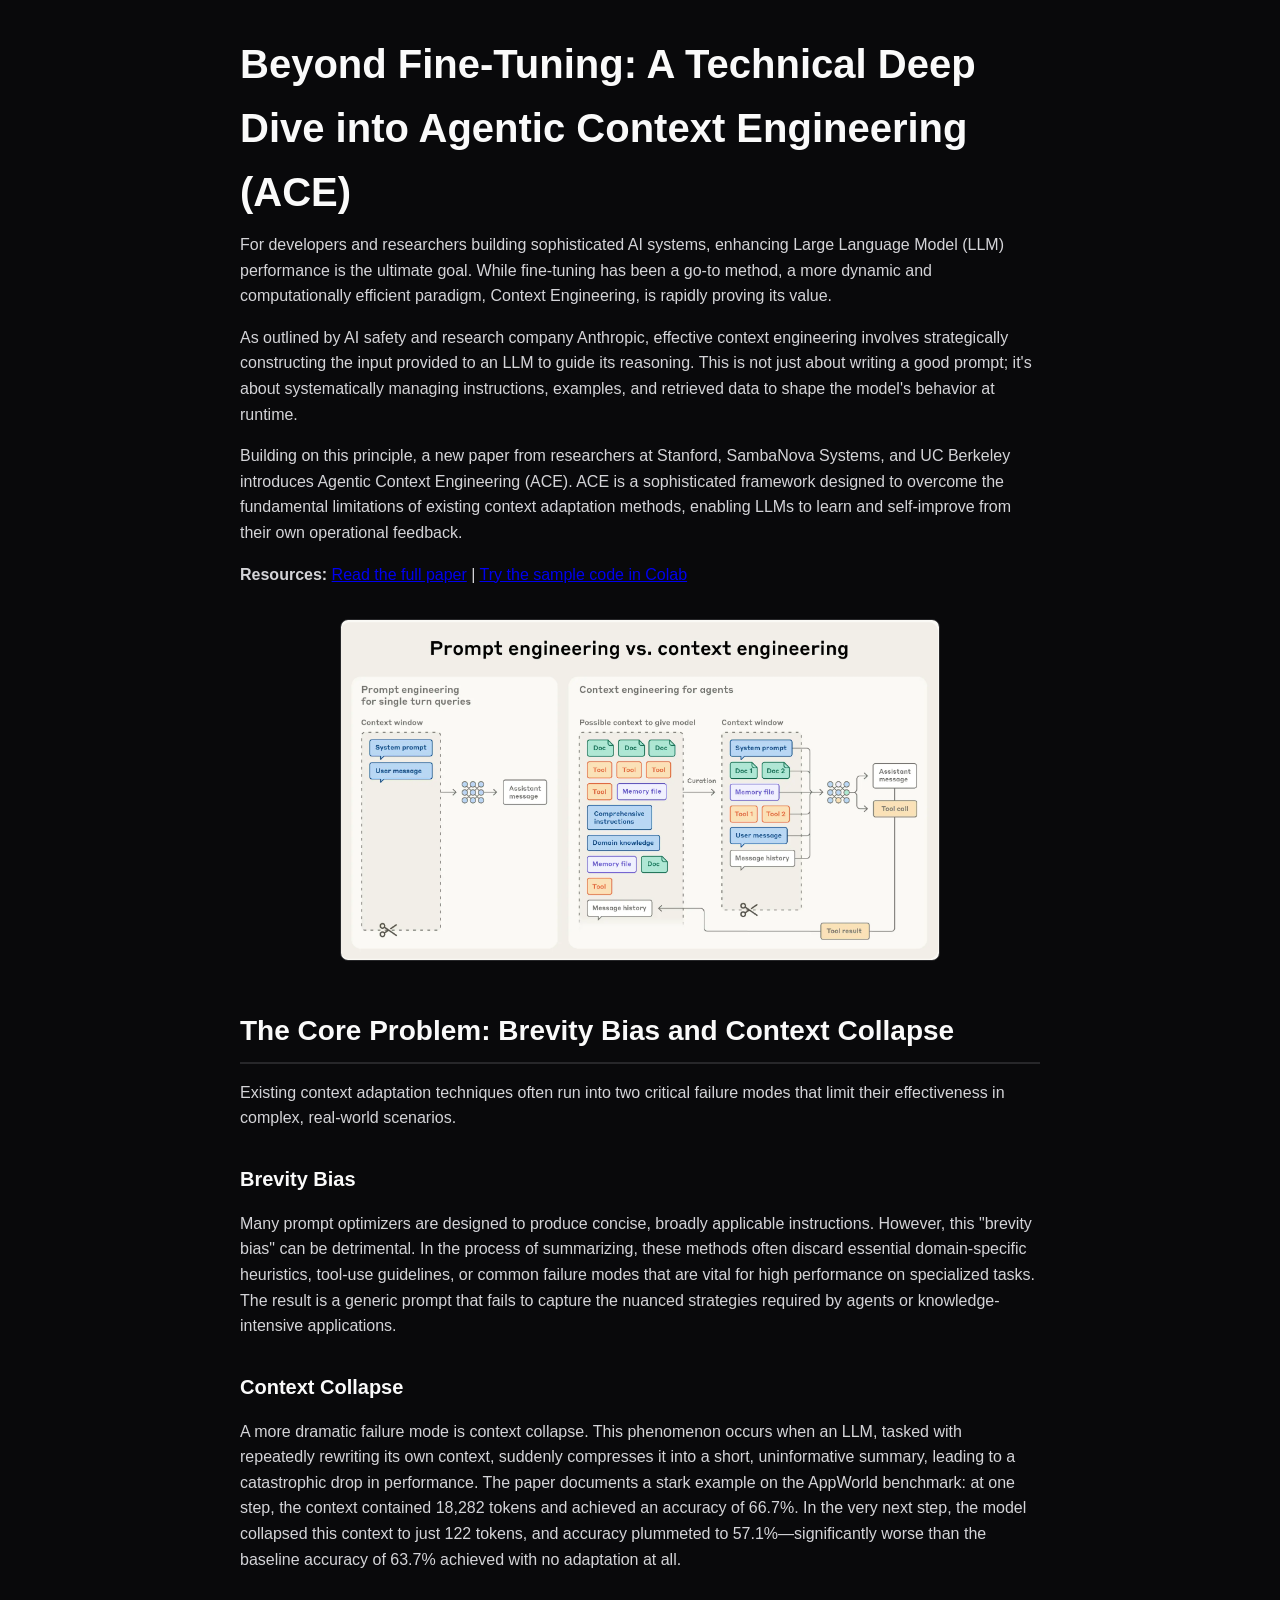
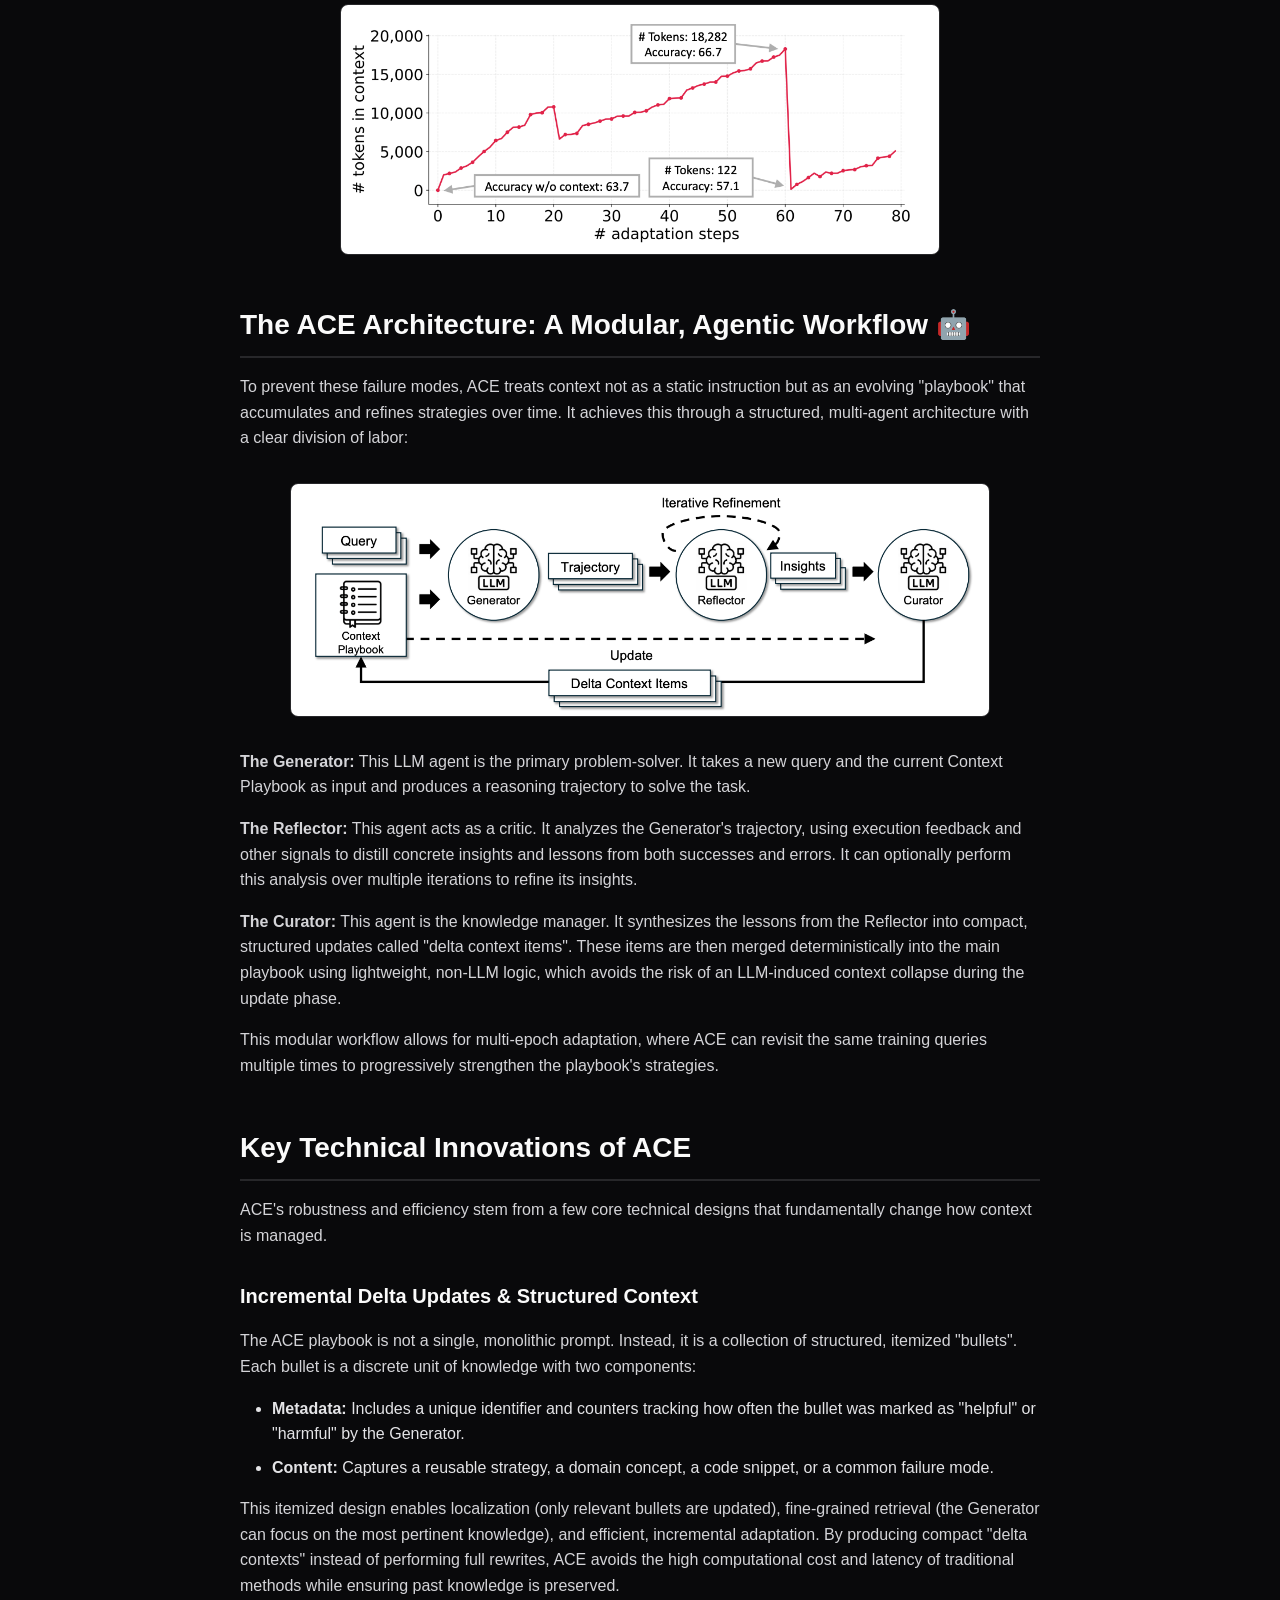
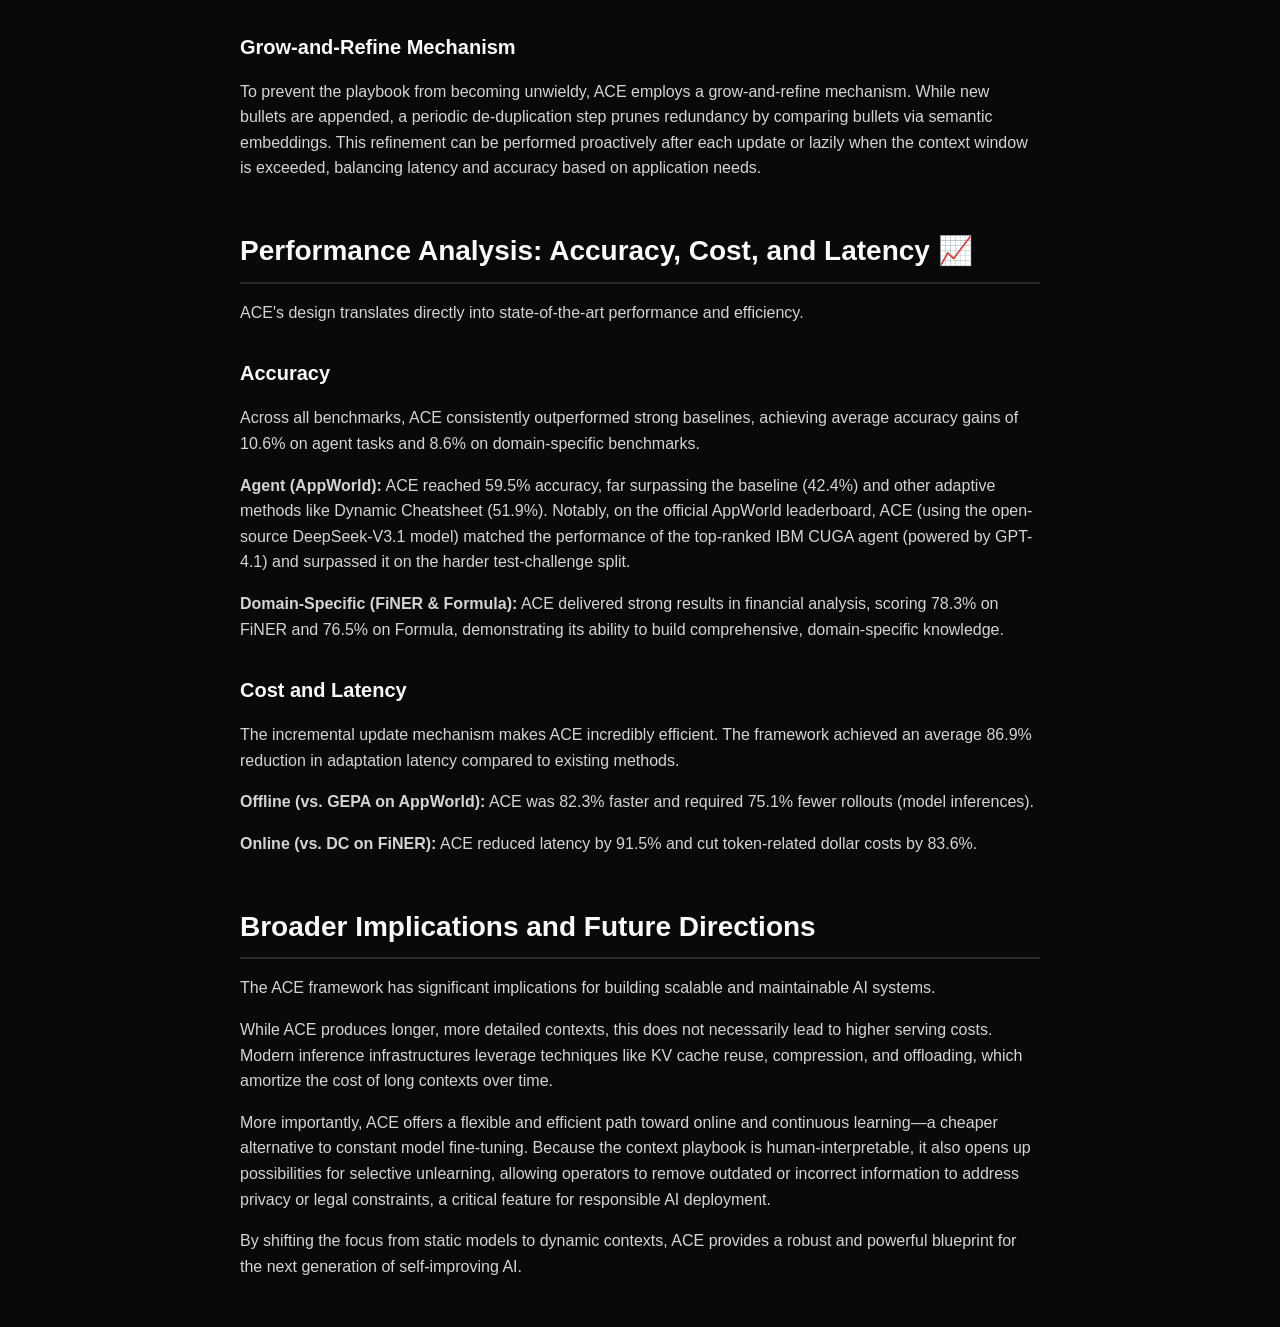
==== posts/agent_context_engineering.html @ 127efad5 "context eng" ====
<!doctype html>
<html lang="en">

<head>
    <meta charset="utf-8" />
    <meta name="viewport" content="width=device-width,initial-scale=1" />
    <title>Beyond Fine-Tuning: A Technical Deep Dive into Agentic Context Engineering (ACE)</title>
    <style>
        * {
            box-sizing: border-box;
            margin: 0;
            padding: 0;
        }

        body {
            font-family: -apple-system, BlinkMacSystemFont, 'Segoe UI', Roboto, sans-serif;
            line-height: 1.6;
            color: #e4e4e7;
            background: #09090b;
            padding: 2rem 1rem;
        }

        .container {
            max-width: 800px;
            margin: 0 auto;
        }

        h1 {
            font-size: 2.5rem;
            margin-bottom: 0.5rem;
            color: #fafafa;
        }

        h2 {
            font-size: 1.75rem;
            margin: 3rem 0 1rem;
            color: #fafafa;
            border-bottom: 2px solid #27272a;
            padding-bottom: 0.5rem;
        }

        h3 {
            font-size: 1.25rem;
            margin: 2rem 0 1rem;
            color: #fafafa;
        }

        p {
            margin-bottom: 1rem;
            color: #d4d4d8;
        }

        code {
            background: #18181b;
            padding: 0.2rem 0.4rem;
            border-radius: 4px;
            font-family: 'Courier New', monospace;
            font-size: 0.9em;
            color: #a1a1aa;
        }

        pre {
            background: #18181b;
            padding: 1.5rem;
            border-radius: 8px;
            overflow-x: auto;
            margin: 1.5rem 0;
            border: 1px solid #27272a;
        }

        pre code {
            background: none;
            padding: 0;
            color: #e4e4e7;
        }

        ul,
        ol {
            margin: 1rem 0 1rem 2rem;
        }

        li {
            margin: 0.5rem 0;
        }

        .animation-space {
            background: #18181b;
            border: 2px dashed #27272a;
            border-radius: 8px;
            padding: 3rem;
            margin: 2rem 0;
            text-align: center;
            color: #71717a;
            min-height: 200px;
            display: flex;
            align-items: center;
            justify-content: center;
        }

        .note {
            background: #1e293b;
            border-left: 4px solid #3b82f6;
            padding: 1rem;
            margin: 1.5rem 0;
            border-radius: 4px;
        }

        .warning {
            background: #451a03;
            border-left: 4px solid #f59e0b;
            padding: 1rem;
            margin: 1.5rem 0;
            border-radius: 4px;
        }
    </style>
</head>

<body>
    <div class="container">
        <h1>Beyond Fine-Tuning: A Technical Deep Dive into Agentic Context Engineering (ACE)</h1>

        <p>
            For developers and researchers building sophisticated AI systems, enhancing Large Language Model (LLM)
            performance is the ultimate goal. While fine-tuning has been a go-to method, a more dynamic and
            computationally efficient paradigm, Context Engineering, is rapidly proving its value.
        </p>
        <p>
            As outlined by AI safety and research company Anthropic, effective context engineering involves
            strategically constructing the input provided to an LLM to guide its reasoning. This is not just about
            writing a good prompt; it's about systematically managing instructions, examples, and retrieved data to
            shape the model's behavior at runtime.
        </p>
        <p>
            Building on this principle, a new paper from researchers at Stanford, SambaNova Systems, and UC Berkeley
            introduces Agentic Context Engineering (ACE). ACE is a sophisticated framework designed to overcome the
            fundamental limitations of existing context adaptation methods, enabling LLMs to learn and self-improve from
            their own operational feedback.
        </p>

        <p>
            <strong>Resources:</strong> <a href="https://www.arxiv.org/pdf/2510.04618" target="_blank">Read the full
                paper</a> | <a
                href="https://colab.research.google.com/drive/1l518YMUxSzL0W9lyVwU_iekjesQ_TVzk#scrollTo=56b7a182"
                target="_blank">Try the sample code in Colab</a>
        </p>

        <img src="images/context_eng.png" alt="How Context Engineering Works"
            style="width: 100%; max-width: 600px; height: auto; margin: 2rem auto; display: block; border-radius: 8px; border: 1px solid #27272a;">

        <h2>The Core Problem: Brevity Bias and Context Collapse</h2>

        <p>
            Existing context adaptation techniques often run into two critical failure modes that limit their
            effectiveness in complex, real-world scenarios.
        </p>

        <h3>Brevity Bias</h3>

        <p>
            Many prompt optimizers are designed to produce concise, broadly applicable instructions.
            However, this "brevity bias" can be detrimental. In the process of summarizing, these methods often discard
            essential domain-specific heuristics, tool-use guidelines, or common failure modes that are vital for high
            performance on specialized tasks. The result is a generic prompt that fails to capture the
            nuanced strategies required by agents or knowledge-intensive applications.
        </p>

        <h3>Context Collapse</h3>

        <p>
            A more dramatic failure mode is context collapse. This phenomenon occurs when an LLM, tasked with repeatedly
            rewriting its own context, suddenly compresses it into a short, uninformative summary, leading to a
            catastrophic drop in performance. The paper documents a stark example on the AppWorld benchmark:
            at one step, the context contained 18,282 tokens and achieved an accuracy of 66.7%. In the very next step,
            the model collapsed this context to just 122 tokens, and accuracy plummeted to 57.1%—significantly worse
            than the baseline accuracy of 63.7% achieved with no adaptation at all.
        </p>

        <img src="images/context_collapse.png" alt="Context Collapse Phenomenon"
            style="width: 100%; max-width: 600px; height: auto; margin: 2rem auto; display: block; border-radius: 8px; border: 1px solid #27272a;">

        <h2>The ACE Architecture: A Modular, Agentic Workflow 🤖</h2>

        <p>
            To prevent these failure modes, ACE treats context not as a static instruction but as an evolving "playbook"
            that accumulates and refines strategies over time. It achieves this through a structured,
            multi-agent architecture with a clear division of labor:
        </p>

        <img src="images/ace_arch.png" alt="ACE Architecture Diagram"
            style="width: 100%; max-width: 700px; height: auto; margin: 2rem auto; display: block; border-radius: 8px; border: 1px solid #27272a;">

        <p>
            <strong>The Generator:</strong> This LLM agent is the primary problem-solver. It takes a new query and the
            current Context Playbook as input and produces a reasoning trajectory to solve the task.
        </p>

        <p>
            <strong>The Reflector:</strong> This agent acts as a critic. It analyzes the Generator's trajectory, using
            execution feedback and other signals to distill concrete insights and lessons from both successes and
            errors. It can optionally perform this analysis over multiple iterations to refine its
            insights.
        </p>

        <p>
            <strong>The Curator:</strong> This agent is the knowledge manager. It synthesizes the lessons from the
            Reflector into compact, structured updates called "delta context items". These items are then
            merged deterministically into the main playbook using lightweight, non-LLM logic, which avoids the risk of
            an LLM-induced context collapse during the update phase.
        </p>

        <p>
            This modular workflow allows for multi-epoch adaptation, where ACE can revisit the same training queries
            multiple times to progressively strengthen the playbook's strategies.
        </p>

        <h2>Key Technical Innovations of ACE</h2>

        <p>
            ACE's robustness and efficiency stem from a few core technical designs that fundamentally change how context
            is managed.
        </p>

        <h3>Incremental Delta Updates & Structured Context</h3>

        <p>
            The ACE playbook is not a single, monolithic prompt. Instead, it is a collection of structured, itemized
            "bullets". Each bullet is a discrete unit of knowledge with two components:
        </p>

        <ul>
            <li><strong>Metadata:</strong> Includes a unique identifier and counters tracking how often the bullet was
                marked as "helpful" or "harmful" by the Generator.</li>
            <li><strong>Content:</strong> Captures a reusable strategy, a domain concept, a code snippet, or a common
                failure mode.</li>
        </ul>

        <p>
            This itemized design enables localization (only relevant bullets are updated), fine-grained retrieval (the
            Generator can focus on the most pertinent knowledge), and efficient, incremental adaptation. By
            producing compact "delta contexts" instead of performing full rewrites, ACE avoids the high computational
            cost and latency of traditional methods while ensuring past knowledge is preserved.
        </p>

        <h3>Grow-and-Refine Mechanism</h3>

        <p>
            To prevent the playbook from becoming unwieldy, ACE employs a grow-and-refine mechanism. While
            new bullets are appended, a periodic de-duplication step prunes redundancy by comparing bullets via semantic
            embeddings. This refinement can be performed proactively after each update or lazily when the
            context window is exceeded, balancing latency and accuracy based on application needs.
        </p>

        <h2>Performance Analysis: Accuracy, Cost, and Latency 📈</h2>

        <p>
            ACE's design translates directly into state-of-the-art performance and efficiency.
        </p>

        <h3>Accuracy</h3>

        <p>
            Across all benchmarks, ACE consistently outperformed strong baselines, achieving average accuracy gains of
            10.6% on agent tasks and 8.6% on domain-specific benchmarks.
        </p>

        <p>
            <strong>Agent (AppWorld):</strong> ACE reached 59.5% accuracy, far surpassing the baseline (42.4%) and other
            adaptive methods like Dynamic Cheatsheet (51.9%). Notably, on the official AppWorld
            leaderboard, ACE (using the open-source DeepSeek-V3.1 model) matched the performance of the top-ranked IBM
            CUGA agent (powered by GPT-4.1) and surpassed it on the harder test-challenge split.
        </p>

        <p>
            <strong>Domain-Specific (FiNER & Formula):</strong> ACE delivered strong results in financial analysis,
            scoring 78.3% on FiNER and 76.5% on Formula, demonstrating its ability to build comprehensive,
            domain-specific knowledge.
        </p>

        <h3>Cost and Latency</h3>

        <p>
            The incremental update mechanism makes ACE incredibly efficient. The framework achieved an average 86.9%
            reduction in adaptation latency compared to existing methods.
        </p>

        <p>
            <strong>Offline (vs. GEPA on AppWorld):</strong> ACE was 82.3% faster and required 75.1% fewer rollouts
            (model inferences).
        </p>

        <p>
            <strong>Online (vs. DC on FiNER):</strong> ACE reduced latency by 91.5% and cut token-related dollar costs
            by 83.6%.
        </p>

        <h2>Broader Implications and Future Directions</h2>

        <p>
            The ACE framework has significant implications for building scalable and maintainable AI systems.
        </p>
        <p>
            While ACE produces longer, more detailed contexts, this does not necessarily lead to higher serving costs.
            Modern inference infrastructures leverage techniques like KV cache reuse, compression, and offloading, which
            amortize the cost of long contexts over time.
        </p>

        <p>
            More importantly, ACE offers a flexible and efficient path toward online and continuous learning—a cheaper
            alternative to constant model fine-tuning. Because the context playbook is human-interpretable,
            it also opens up possibilities for selective unlearning, allowing operators to remove outdated or incorrect
            information to address privacy or legal constraints, a critical feature for responsible AI
            deployment.
        </p>

        <p>
            By shifting the focus from static models to dynamic contexts, ACE provides a robust and powerful blueprint
            for the next generation of self-improving AI.
        </p>
    </div>
</body>

</html>
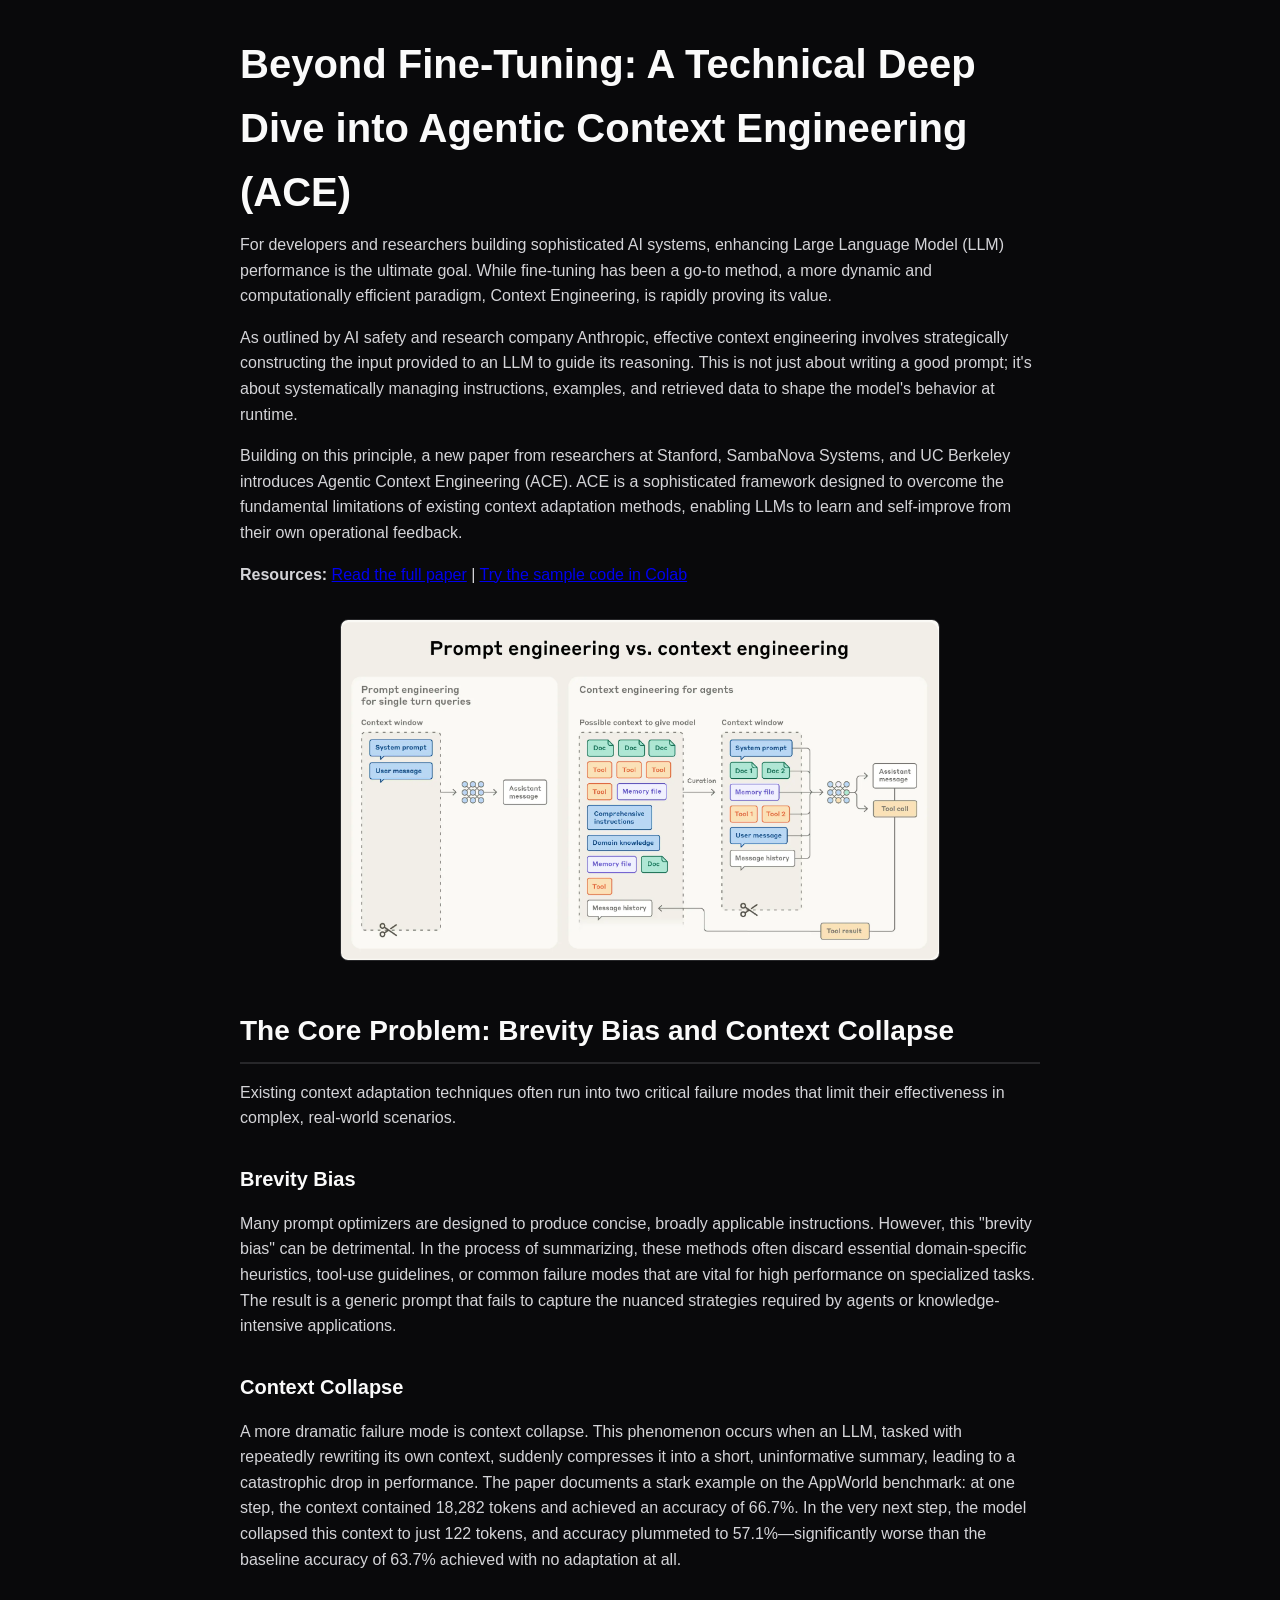
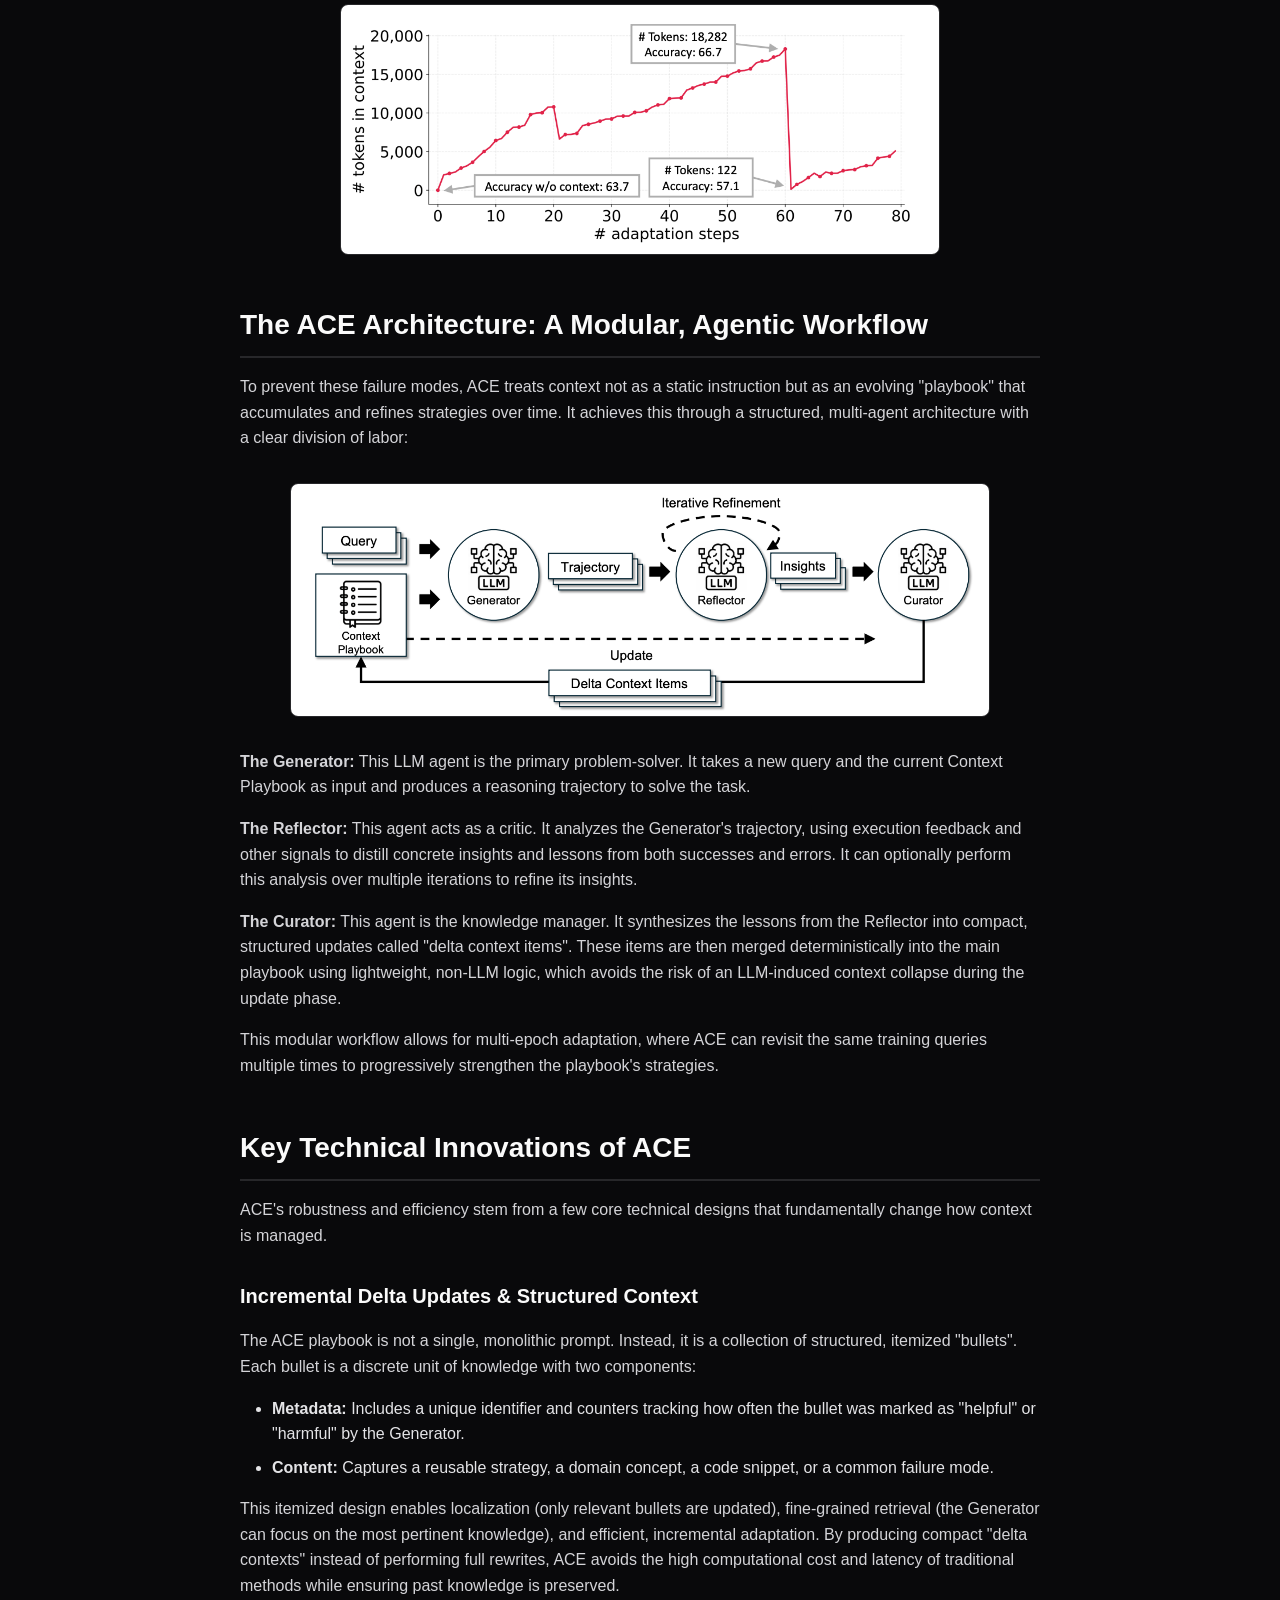
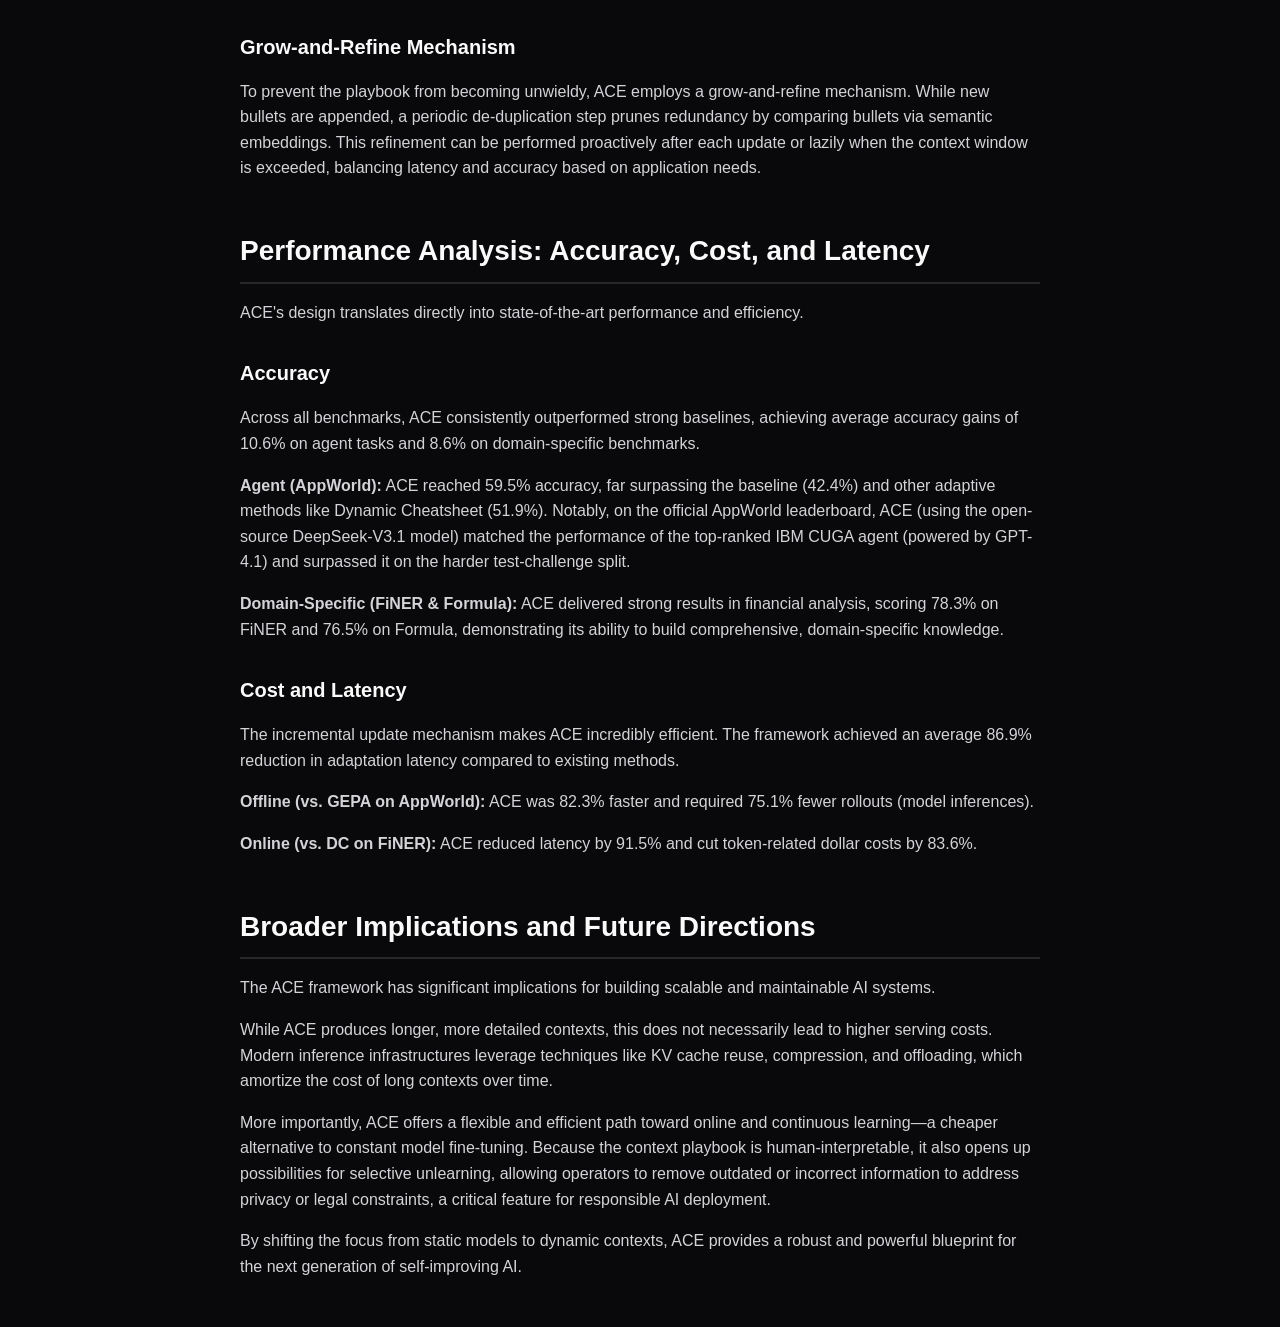
==== commit fd8a4dcd: "context eng" ====
--- a/posts/agent_context_engineering.html
+++ b/posts/agent_context_engineering.html
@@ -178,7 +178,7 @@
         <img src="images/context_collapse.png" alt="Context Collapse Phenomenon"
             style="width: 100%; max-width: 600px; height: auto; margin: 2rem auto; display: block; border-radius: 8px; border: 1px solid #27272a;">
 
-        <h2>The ACE Architecture: A Modular, Agentic Workflow 🤖</h2>
+        <h2>The ACE Architecture: A Modular, Agentic Workflow</h2>
 
         <p>
             To prevent these failure modes, ACE treats context not as a static instruction but as an evolving "playbook"
@@ -250,7 +250,7 @@
             context window is exceeded, balancing latency and accuracy based on application needs.
         </p>
 
-        <h2>Performance Analysis: Accuracy, Cost, and Latency 📈</h2>
+        <h2>Performance Analysis: Accuracy, Cost, and Latency</h2>
 
         <p>
             ACE's design translates directly into state-of-the-art performance and efficiency.
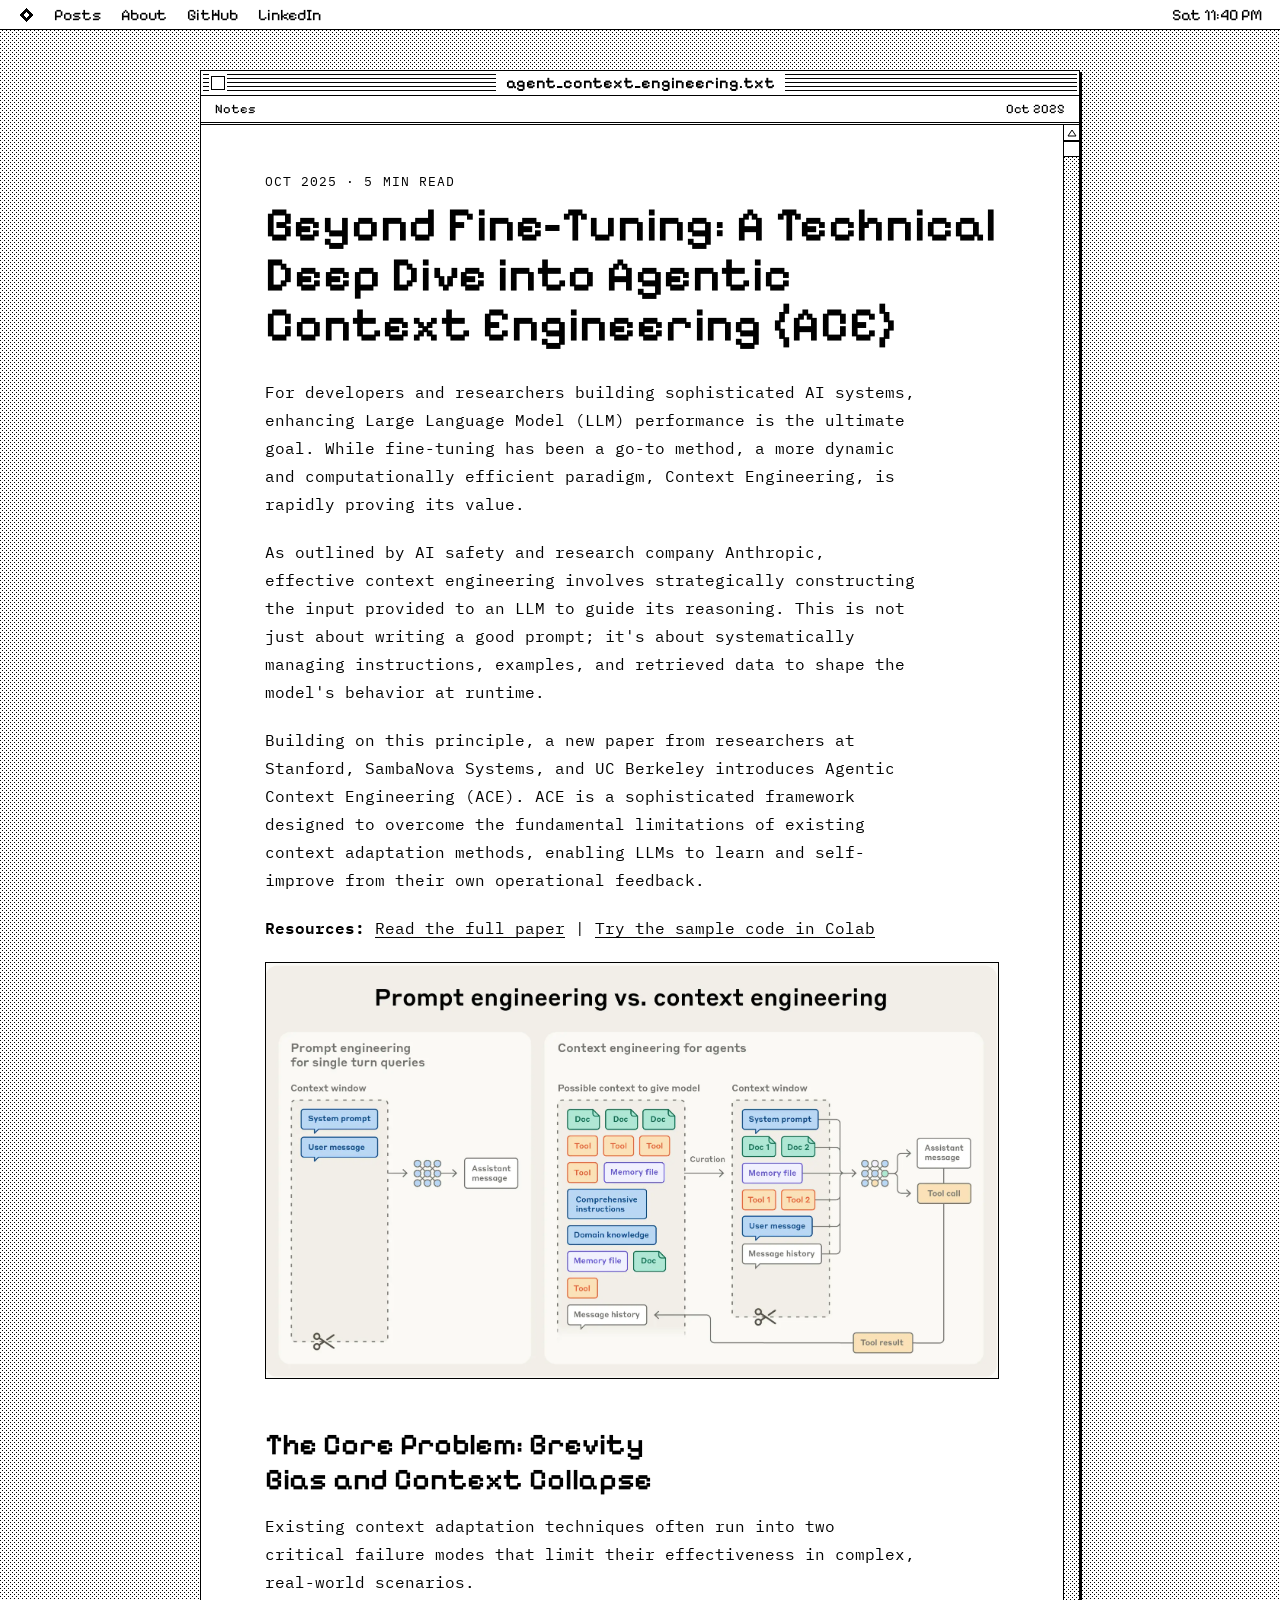
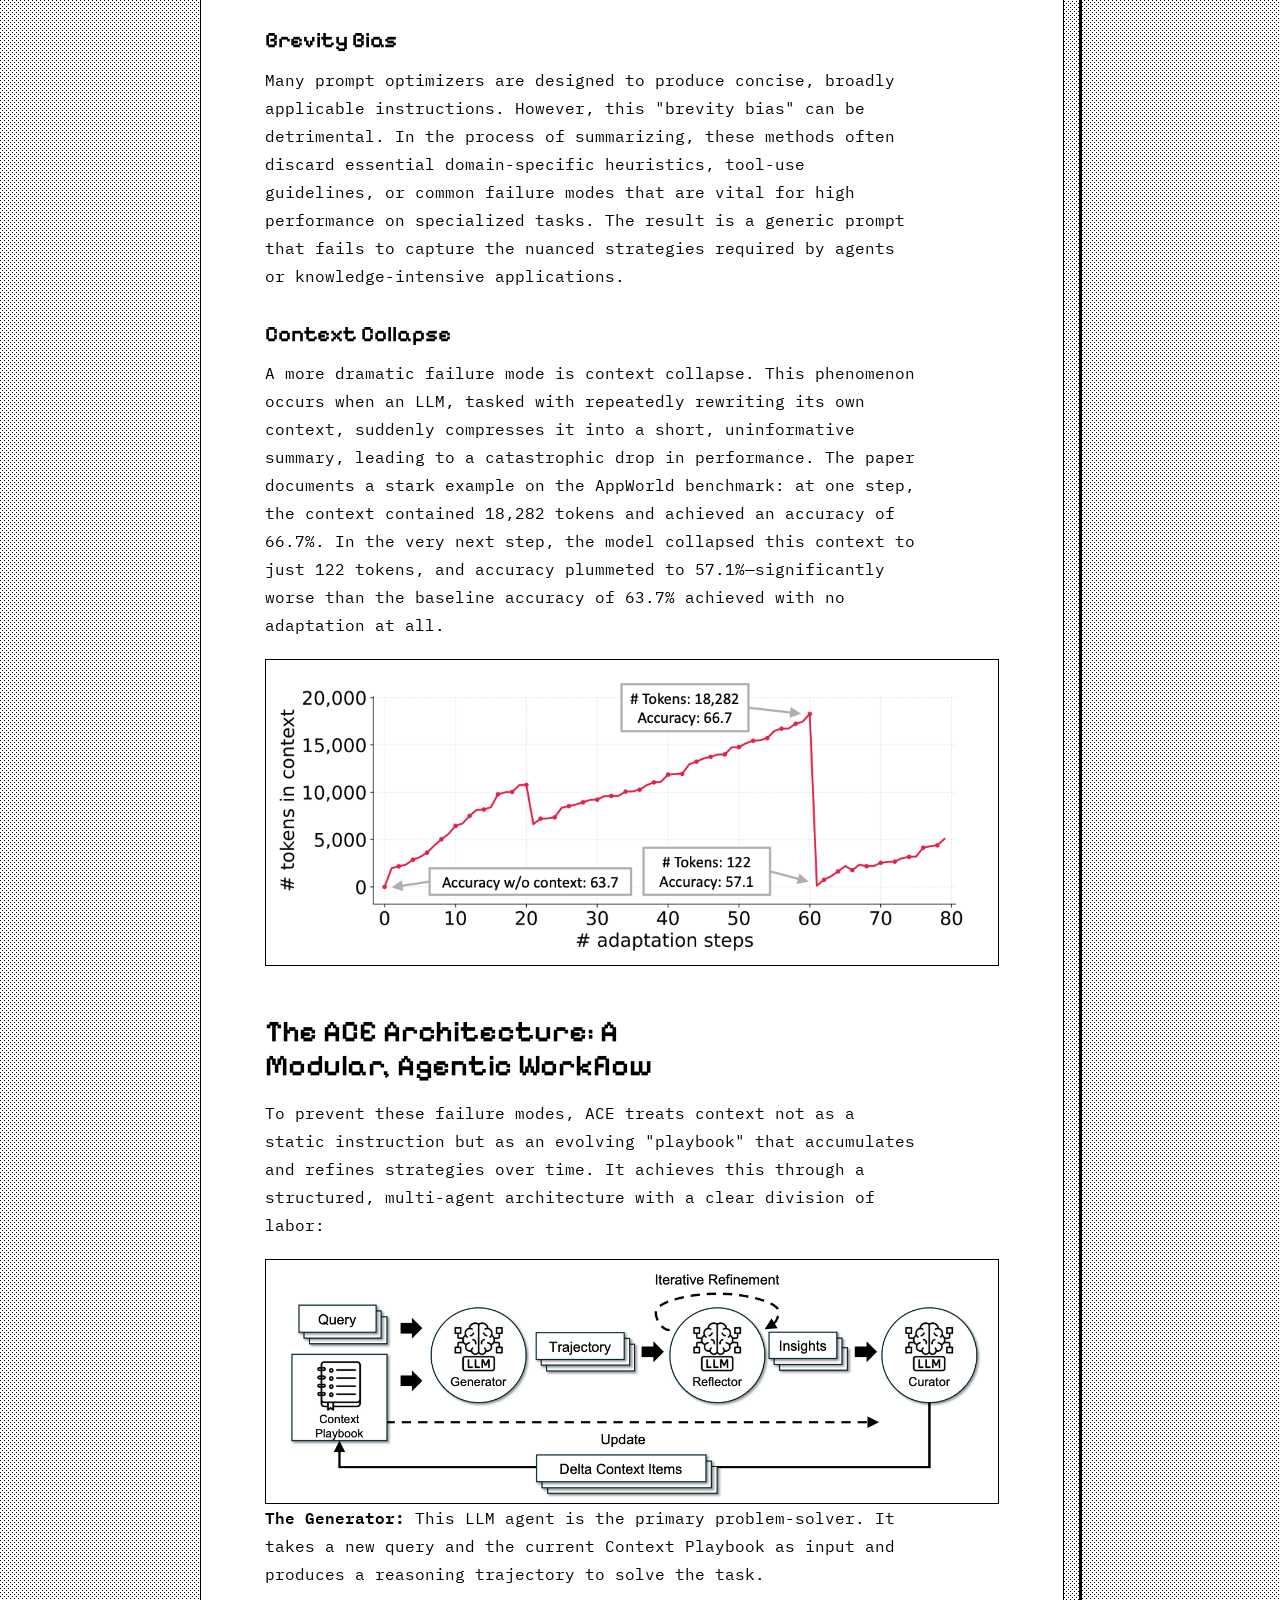
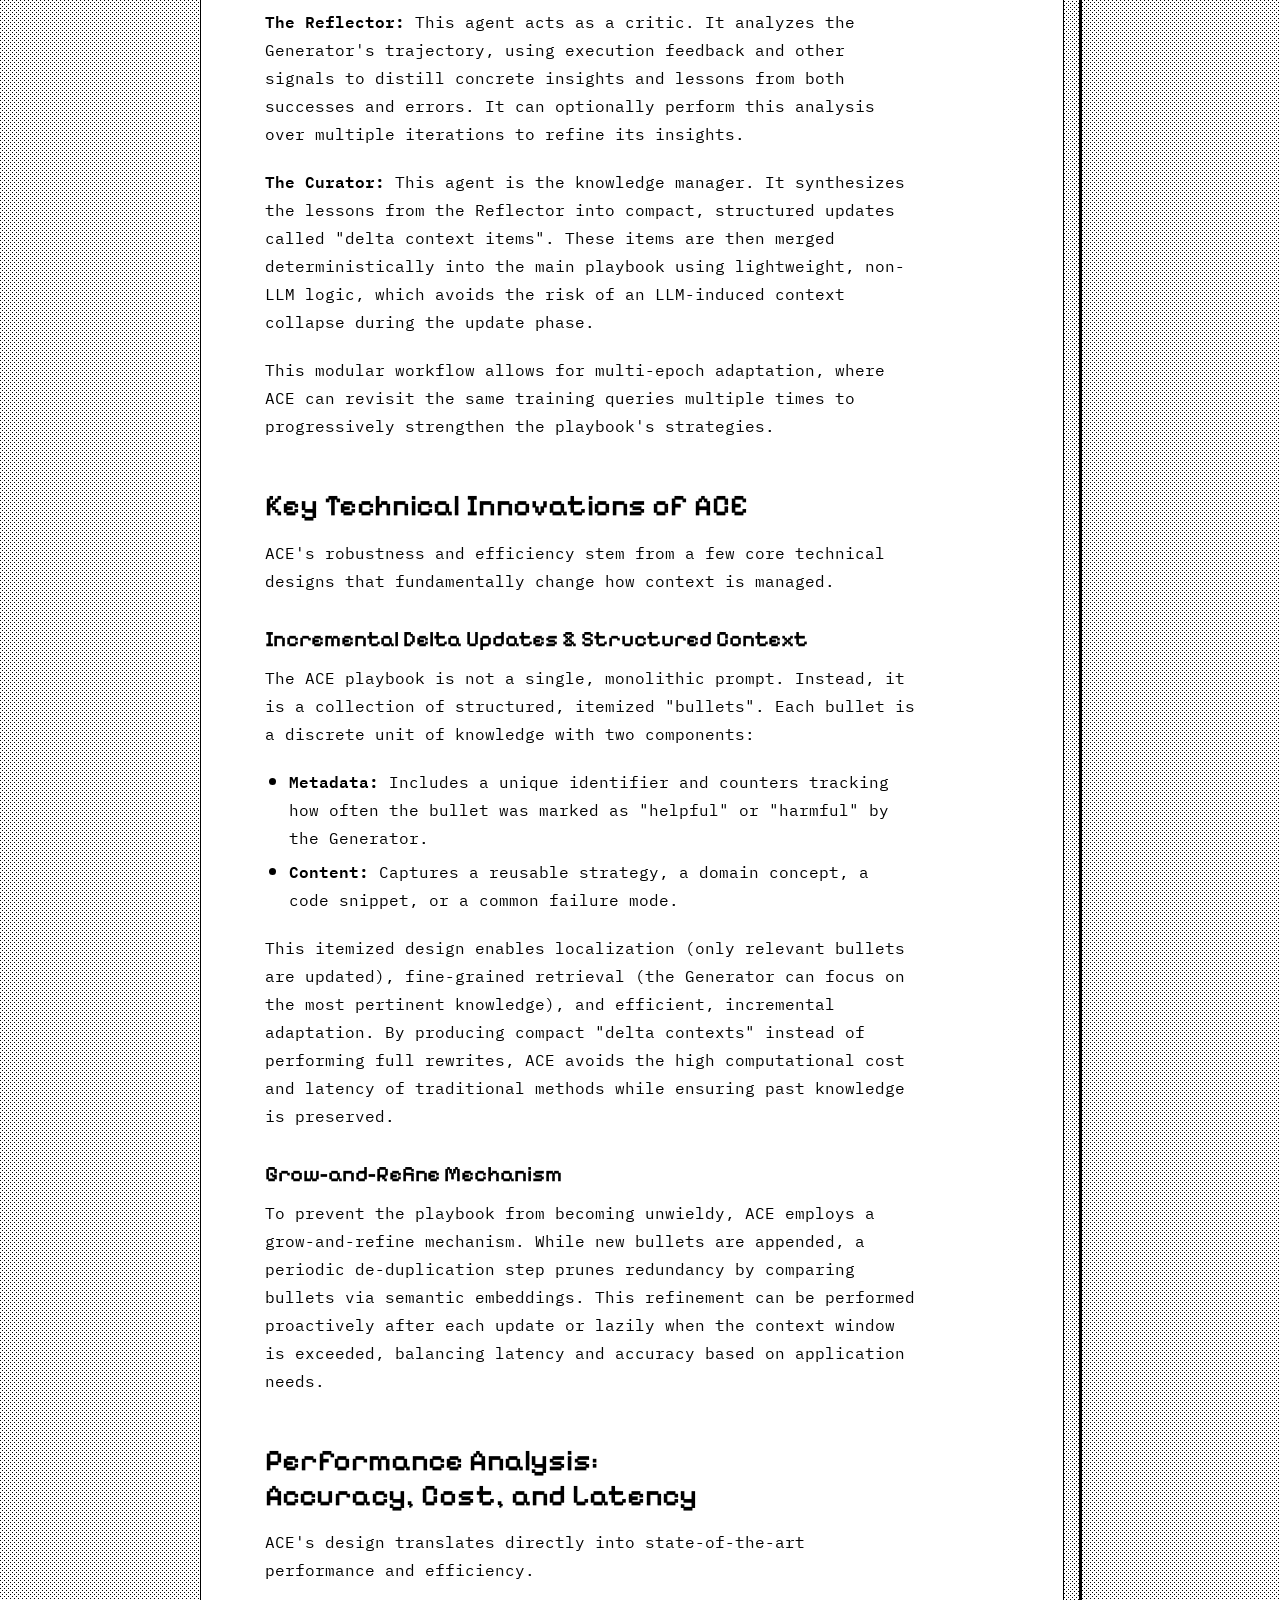
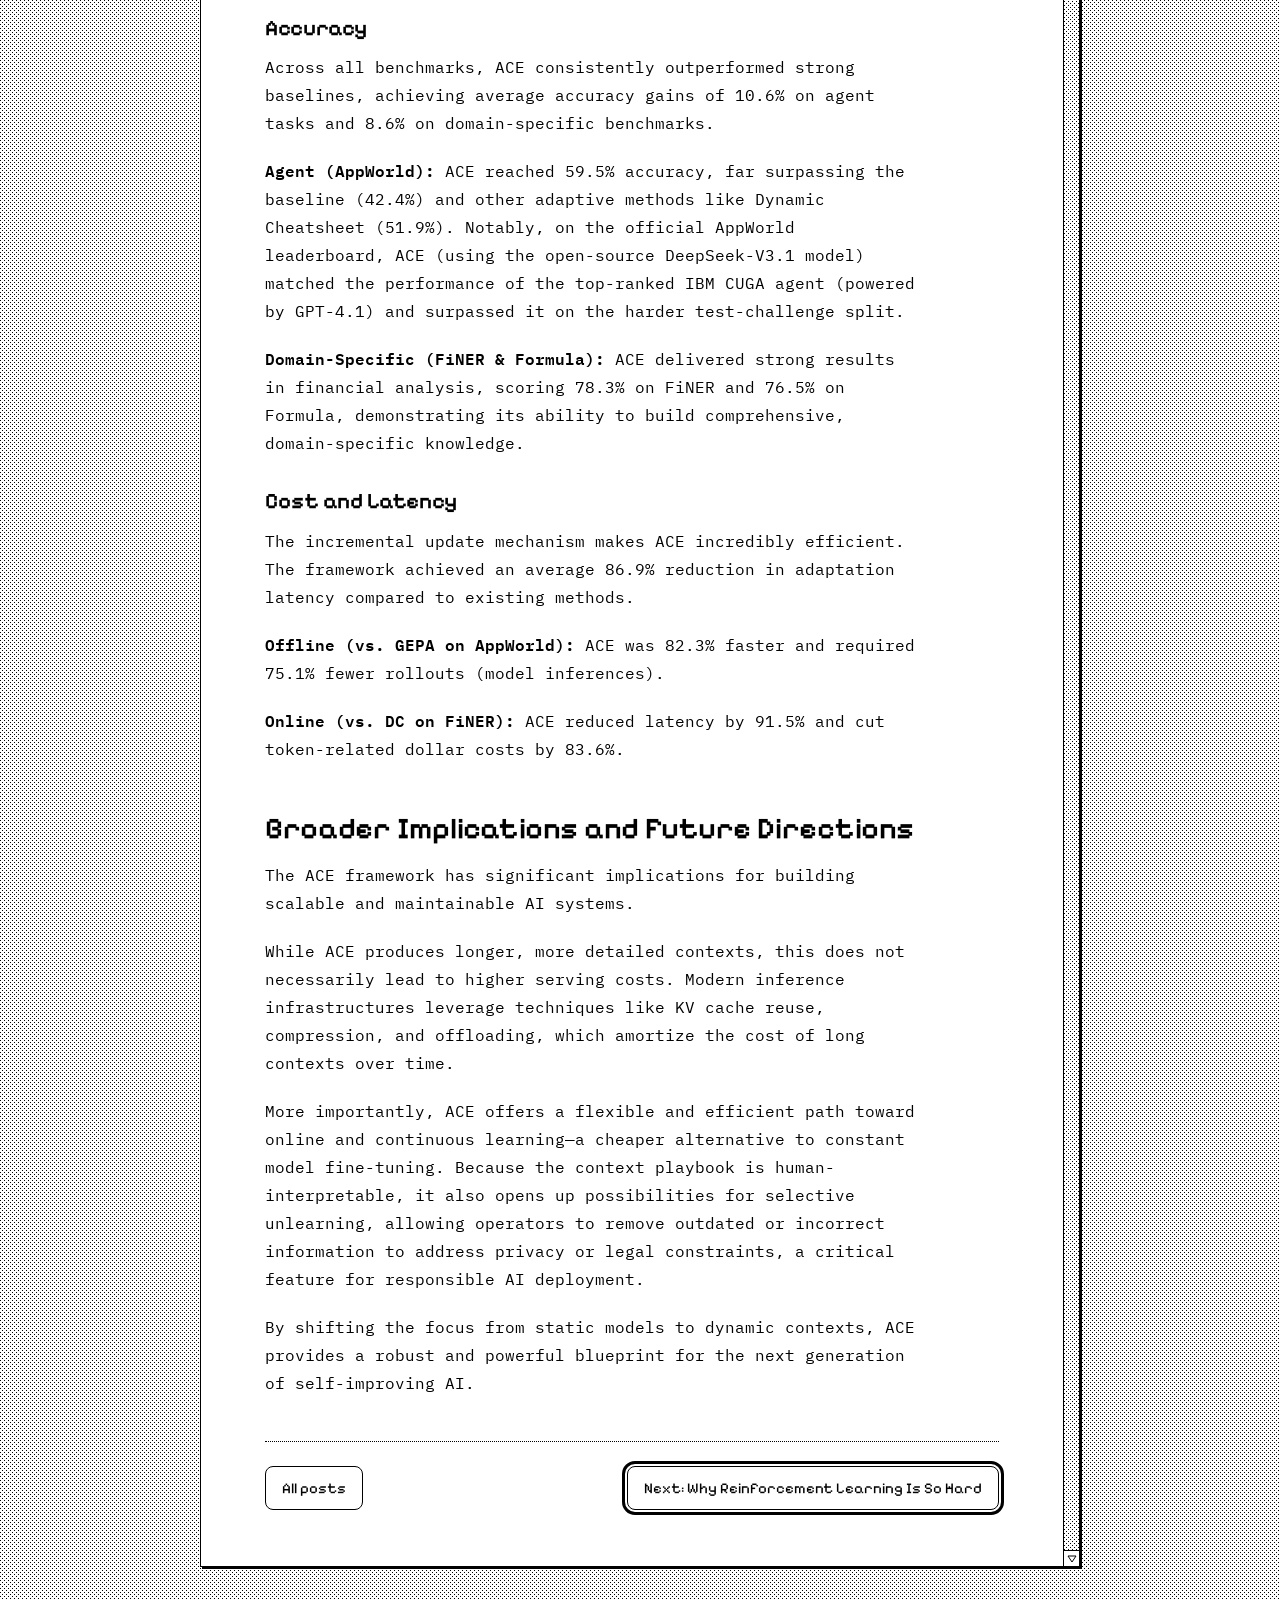
==== commit 60b0f6f3: "Retro Mac restyle and LLM inference engine post - New shared 1-bit theme (assets/retro.css, assets/r" ====
--- a/posts/agent_context_engineering.html
+++ b/posts/agent_context_engineering.html
@@ -5,120 +5,40 @@
     <meta charset="utf-8" />
     <meta name="viewport" content="width=device-width,initial-scale=1" />
     <title>Beyond Fine-Tuning: A Technical Deep Dive into Agentic Context Engineering (ACE)</title>
-    <style>
-        * {
-            box-sizing: border-box;
-            margin: 0;
-            padding: 0;
-        }
-
-        body {
-            font-family: -apple-system, BlinkMacSystemFont, 'Segoe UI', Roboto, sans-serif;
-            line-height: 1.6;
-            color: #e4e4e7;
-            background: #09090b;
-            padding: 2rem 1rem;
-        }
-
-        .container {
-            max-width: 800px;
-            margin: 0 auto;
-        }
-
-        h1 {
-            font-size: 2.5rem;
-            margin-bottom: 0.5rem;
-            color: #fafafa;
-        }
-
-        h2 {
-            font-size: 1.75rem;
-            margin: 3rem 0 1rem;
-            color: #fafafa;
-            border-bottom: 2px solid #27272a;
-            padding-bottom: 0.5rem;
-        }
-
-        h3 {
-            font-size: 1.25rem;
-            margin: 2rem 0 1rem;
-            color: #fafafa;
-        }
-
-        p {
-            margin-bottom: 1rem;
-            color: #d4d4d8;
-        }
-
-        code {
-            background: #18181b;
-            padding: 0.2rem 0.4rem;
-            border-radius: 4px;
-            font-family: 'Courier New', monospace;
-            font-size: 0.9em;
-            color: #a1a1aa;
-        }
-
-        pre {
-            background: #18181b;
-            padding: 1.5rem;
-            border-radius: 8px;
-            overflow-x: auto;
-            margin: 1.5rem 0;
-            border: 1px solid #27272a;
-        }
-
-        pre code {
-            background: none;
-            padding: 0;
-            color: #e4e4e7;
-        }
-
-        ul,
-        ol {
-            margin: 1rem 0 1rem 2rem;
-        }
-
-        li {
-            margin: 0.5rem 0;
-        }
-
-        .animation-space {
-            background: #18181b;
-            border: 2px dashed #27272a;
-            border-radius: 8px;
-            padding: 3rem;
-            margin: 2rem 0;
-            text-align: center;
-            color: #71717a;
-            min-height: 200px;
-            display: flex;
-            align-items: center;
-            justify-content: center;
-        }
-
-        .note {
-            background: #1e293b;
-            border-left: 4px solid #3b82f6;
-            padding: 1rem;
-            margin: 1.5rem 0;
-            border-radius: 4px;
-        }
-
-        .warning {
-            background: #451a03;
-            border-left: 4px solid #f59e0b;
-            padding: 1rem;
-            margin: 1.5rem 0;
-            border-radius: 4px;
-        }
-    </style>
+  <link rel="icon" href="../favicon.png" type="image/png">
+  <link rel="preconnect" href="https://fonts.googleapis.com">
+  <link rel="preconnect" href="https://fonts.gstatic.com" crossorigin>
+  <link rel="stylesheet" href="https://fonts.googleapis.com/css2?family=Pixelify+Sans:wght@400;600&family=IBM+Plex+Mono:wght@400;500;600&display=swap">
+  <link rel="stylesheet" href="../assets/retro.css">
 </head>
 
 <body>
-    <div class="container">
-        <h1>Beyond Fine-Tuning: A Technical Deep Dive into Agentic Context Engineering (ACE)</h1>
-
+<div class="m-desk m-page">
+  <header class="m-menubar">
+    <a href="/" aria-label="Home"><svg width="16" height="16" viewBox="0 0 16 16" aria-hidden="true" shape-rendering="crispEdges"><path d="M8 1 L15 8 L8 15 L1 8 Z" fill="#000"></path><path d="M8 5 L11 8 L8 11 L5 8 Z" fill="#fff"></path></svg></a>
+    <a href="/#posts">Posts</a>
+    <a href="/#about">About</a>
+    <a href="https://github.com/rehanganapathy" class="m-hide-sm">GitHub</a>
+    <a href="https://www.linkedin.com/in/rehanganapathy/" class="m-hide-sm">LinkedIn</a>
+    <span class="m-menubar__clock m-hide-sm" data-clock>Mon 9:00 AM</span>
+  </header>
+
+  <main class="m-post-wrap">
+    <article class="m-win">
+      <div class="m-titlebar">
+        <a href="/" class="m-box m-box--close" aria-label="Close and go back to all posts"></a>
+        <span class="m-titlebar__title">agent_context_engineering.txt</span>
+      </div>
+      <div class="m-infobar">
+        <span>Notes</span>
+        <span>Oct 2025</span>
+      </div>
+      <div class="m-post-body">
+        <div class="m-article">
+          <p class="m-eyebrow"><time datetime="2025-10-12">Oct 2025</time> · 5 min read</p>
+          <h1>Beyond Fine-Tuning: A Technical Deep Dive into Agentic Context Engineering (ACE)</h1>
+          <div class="m-prose">
+<div class="container">
         <p>
             For developers and researchers building sophisticated AI systems, enhancing Large Language Model (LLM)
             performance is the ultimate goal. While fine-tuning has been a go-to method, a more dynamic and
@@ -144,8 +64,7 @@
                 target="_blank">Try the sample code in Colab</a>
         </p>
 
-        <img src="images/context_eng.png" alt="How Context Engineering Works"
-            style="width: 100%; max-width: 600px; height: auto; margin: 2rem auto; display: block; border-radius: 8px; border: 1px solid #27272a;">
+        <img src="images/context_eng.png" alt="How Context Engineering Works">
 
         <h2>The Core Problem: Brevity Bias and Context Collapse</h2>
 
@@ -175,8 +94,7 @@
             than the baseline accuracy of 63.7% achieved with no adaptation at all.
         </p>
 
-        <img src="images/context_collapse.png" alt="Context Collapse Phenomenon"
-            style="width: 100%; max-width: 600px; height: auto; margin: 2rem auto; display: block; border-radius: 8px; border: 1px solid #27272a;">
+        <img src="images/context_collapse.png" alt="Context Collapse Phenomenon">
 
         <h2>The ACE Architecture: A Modular, Agentic Workflow</h2>
 
@@ -186,8 +104,7 @@
             multi-agent architecture with a clear division of labor:
         </p>
 
-        <img src="images/ace_arch.png" alt="ACE Architecture Diagram"
-            style="width: 100%; max-width: 700px; height: auto; margin: 2rem auto; display: block; border-radius: 8px; border: 1px solid #27272a;">
+        <img src="images/ace_arch.png" alt="ACE Architecture Diagram">
 
         <p>
             <strong>The Generator:</strong> This LLM agent is the primary problem-solver. It takes a new query and the
@@ -317,6 +234,22 @@
             for the next generation of self-improving AI.
         </p>
     </div>
+          </div>
+          <nav class="m-postnav" aria-label="Post navigation">
+            <a href="/" class="m-btn">All posts</a>
+            <a href="/posts/rl_information_bottleneck.html" class="m-btn m-btn--default">Next: Why Reinforcement Learning Is So Hard</a>
+          </nav>
+        </div>
+        <div class="m-scroll" aria-hidden="true">
+          <div class="m-scroll__arrow"><svg width="10" height="8" viewBox="0 0 10 8"><path d="M5 1 L9 7 H1 Z" fill="none" stroke="#000"></path></svg></div>
+          <div class="m-scroll__track m-desk"><div class="m-scroll__thumb" style="top:0"></div></div>
+          <div class="m-scroll__arrow"><svg width="10" height="8" viewBox="0 0 10 8"><path d="M5 7 L9 1 H1 Z" fill="none" stroke="#000"></path></svg></div>
+        </div>
+      </div>
+    </article>
+  </main>
+</div>
+<script src="../assets/retro.js"></script>
 </body>
 
-</html>+</html>
--- a/assets/retro.css
+++ b/assets/retro.css
@@ -0,0 +1,300 @@
+/* ============================================================
+   RETRO MAC BLOG: design tokens + components
+   1-bit, black on white. Every class is prefixed m-.
+   ============================================================ */
+:root {
+  --m-ink: #000000;
+  --m-paper: #ffffff;
+  --m-font-chrome: "Pixelify Sans", "Chicago", "Geneva", monospace;
+  --m-font-text: "IBM Plex Mono", ui-monospace, "SFMono-Regular", Menlo, monospace;
+  --m-line: 1px solid var(--m-ink);
+  --m-shadow: 2px 2px 0 var(--m-ink);
+  --m-radius-btn: 8px;
+  --m-menubar-h: 30px;
+  --m-titlebar-h: 18px;
+  --m-space-1: 4px;
+  --m-space-2: 8px;
+  --m-space-3: 12px;
+  --m-space-4: 16px;
+  --m-space-5: 24px;
+  --m-space-6: 32px;
+  --m-space-7: 48px;
+  --m-text-xs: 12px;
+  --m-text-sm: 13px;
+  --m-text-md: 15px;
+  --m-text-body: 16px;
+  --m-text-lg: 22px;
+  --m-text-xl: 24px;
+  --m-text-display: 46px;
+  --m-selected: var(--m-ink); /* the one tweakable accent: highlight colour */
+  color-scheme: light;
+}
+
+html, body { margin: 0; padding: 0; background: var(--m-paper); color: var(--m-ink); }
+*, *::before, *::after { box-sizing: border-box; }
+::selection { background: var(--m-ink); color: var(--m-paper); }
+
+/* Desktop: a sparse 1-bit dither (2 dots in a 4px tile, ~12% ink).
+   The old 1px 50% checkerboard shimmered on scroll and moiréd at
+   fractional zoom; this keeps the texture without the flicker. */
+.m-desk {
+  --m-dither: url("data:image/svg+xml,%3Csvg xmlns='http://www.w3.org/2000/svg' width='4' height='4' shape-rendering='crispEdges'%3E%3Crect width='1' height='1'/%3E%3Crect x='2' y='2' width='1' height='1'/%3E%3C/svg%3E");
+  background: var(--m-paper) var(--m-dither) 0 0 / 4px 4px;
+  color: var(--m-ink);
+  font-family: var(--m-font-chrome);
+}
+/* The page-sized desktop sits on a fixed layer so the pattern never
+   slides under the content while scrolling. */
+.m-page.m-desk { background: var(--m-paper); position: relative; isolation: isolate; }
+.m-page.m-desk::before {
+  content: ""; position: fixed; inset: 0; z-index: -1; pointer-events: none;
+  background: var(--m-paper) var(--m-dither) 0 0 / 4px 4px;
+}
+.m-page { min-height: 100vh; display: flex; flex-direction: column; container-type: inline-size; }
+
+/* Menu bar */
+.m-menubar {
+  height: var(--m-menubar-h);
+  background: var(--m-paper);
+  border-bottom: var(--m-line);
+  display: flex; align-items: stretch;
+  padding: 0 var(--m-space-2);
+  font-size: var(--m-text-body);
+  position: sticky; top: 0; z-index: 10;
+}
+.m-menubar a { color: var(--m-ink); text-decoration: none; padding: 0 10px; display: flex; align-items: center; }
+.m-menubar a:hover, .m-menubar a:focus-visible { background: var(--m-ink); color: var(--m-paper); outline: none; }
+.m-menubar a:hover svg path:first-child, .m-menubar a:focus-visible svg path:first-child { fill: var(--m-paper); }
+.m-menubar a:hover svg path:last-child, .m-menubar a:focus-visible svg path:last-child { fill: var(--m-ink); }
+.m-menubar__clock { margin-left: auto; display: flex; align-items: center; padding: 0 10px; font-variant-numeric: tabular-nums; }
+
+/* Window */
+.m-win { background: var(--m-paper); border: var(--m-line); box-shadow: var(--m-shadow); color: var(--m-ink); }
+.m-titlebar {
+  height: var(--m-titlebar-h);
+  padding: 3px 2px;
+  background: repeating-linear-gradient(to bottom, var(--m-paper) 0 3px, var(--m-ink) 3px 4px);
+  background-clip: content-box;
+  border-bottom: var(--m-line);
+  display: flex; align-items: center; justify-content: center;
+  position: relative;
+  box-sizing: content-box;
+}
+.m-titlebar__title { margin: 0; background: var(--m-paper); padding: 0 10px; font: 600 var(--m-text-body)/var(--m-titlebar-h) var(--m-font-chrome); white-space: nowrap; overflow: hidden; text-overflow: ellipsis; max-width: calc(100% - 72px); }
+.m-box {
+  position: absolute; top: 50%; transform: translateY(-50%);
+  width: 14px; height: 14px; padding: 0; box-sizing: border-box;
+  background: var(--m-paper); border: var(--m-line); outline: 2px solid var(--m-paper);
+  cursor: pointer;
+}
+.m-box--close { left: 10px; }
+.m-box--zoom { right: 10px; }
+.m-box:hover, .m-box:focus-visible { background: var(--m-ink); }
+.m-infobar {
+  display: flex; justify-content: space-between; gap: var(--m-space-3);
+  padding: 5px 14px; font-size: var(--m-text-sm);
+  border-bottom: 3px double var(--m-ink);
+}
+
+/* Desktop icons */
+.m-icons { position: absolute; right: 28px; top: 28px; display: flex; flex-direction: column; align-items: center; gap: 26px; }
+.m-icon { display: flex; flex-direction: column; align-items: center; gap: 6px; width: 96px; color: var(--m-ink); text-decoration: none; }
+.m-icon span { background: var(--m-paper); padding: 1px 5px; font-size: 14px; }
+.m-icon:hover span, .m-icon:focus-visible span { background: var(--m-ink); color: var(--m-paper); }
+.m-icon:focus-visible { outline: none; }
+
+/* Home: welcome block */
+.m-hero { padding: var(--m-space-6) var(--m-space-6) var(--m-space-5); border-bottom: var(--m-line); }
+.m-eyebrow { margin: 0 0 10px; font: var(--m-text-sm) var(--m-font-text); letter-spacing: 0.08em; text-transform: uppercase; }
+.m-display { margin: 0 0 14px; font: 600 var(--m-text-display)/1.02 var(--m-font-chrome); text-wrap: balance; }
+.m-lede { margin: 0; max-width: 560px; font: var(--m-text-md)/1.6 var(--m-font-text); }
+
+/* File list (post index) */
+.m-cols { display: grid; grid-template-columns: 24px minmax(0, 1fr) 90px 80px; gap: 14px; align-items: center; }
+.m-list-head { padding: 8px 18px; font-size: var(--m-text-sm); border-bottom: var(--m-line); }
+.m-row { padding: 10px 18px; font: var(--m-text-md) var(--m-font-text); color: var(--m-ink); text-decoration: none; }
+.m-row:last-child { padding-bottom: 14px; }
+.m-row svg path { stroke: currentColor; }
+.m-row:hover, .m-row:focus-visible, .m-row[aria-current="true"] { background: var(--m-selected); color: var(--m-paper); outline: none; }
+.m-row .m-meta { font-variant-numeric: tabular-nums; }
+
+/* Buttons and inputs */
+.m-btn {
+  display: inline-flex; align-items: center; justify-content: center;
+  min-height: 44px; box-sizing: border-box; padding: 10px 16px;
+  font: var(--m-text-md) var(--m-font-chrome);
+  background: var(--m-paper); color: var(--m-ink);
+  border: var(--m-line); border-radius: var(--m-radius-btn);
+  text-decoration: none; cursor: pointer;
+}
+.m-btn:hover, .m-btn:focus-visible { background: var(--m-ink); color: var(--m-paper); outline: none; }
+.m-btn--default { outline: 3px solid var(--m-ink); outline-offset: 2px; }
+.m-btn--default:focus-visible { outline: 3px solid var(--m-ink); }
+
+/* About + Note Pad windows */
+.m-about { padding: 22px; display: flex; flex-direction: column; gap: var(--m-space-4); }
+.m-about__who { display: flex; gap: 14px; align-items: center; }
+.m-about__name { margin: 0; font: 600 var(--m-text-lg) var(--m-font-chrome); }
+.m-about__place { margin: 2px 0 0; font: var(--m-text-sm) var(--m-font-text); }
+.m-about__bio { margin: 0; font: 14px/1.6 var(--m-font-text); }
+.m-about__links { display: flex; flex-wrap: wrap; gap: 10px; }
+.m-note { padding: 18px 20px 14px; font: 14px/1.6 var(--m-font-text); }
+.m-note h2 { margin: 0 0 6px; font: 600 var(--m-text-body) var(--m-font-chrome); }
+.m-note p { margin: 0; }
+.m-note__page { margin-top: 14px !important; text-align: right; font-size: var(--m-text-xs); }
+
+/* Home: overlapping window stage */
+.m-stage { position: relative; flex: 1; width: 100%; max-width: 1440px; margin: 0 auto; min-height: 900px; padding: var(--m-space-5); box-sizing: border-box; }
+.m-stage > .m-win { position: absolute; }
+.m-win--posts { left: 3%; top: 36px; width: 54%; z-index: 1; }
+.m-win--about { left: 60%; top: 96px; width: 27%; z-index: 1; }
+.m-win--note { left: 64%; top: 470px; width: 22%; z-index: 2; }
+.m-win--zoomed { left: 3% !important; width: calc(94% - 120px) !important; z-index: 5 !important; }
+.m-win[hidden] { display: none; }
+
+/* Post page */
+.m-post-wrap { flex: 1; width: 100%; max-width: 920px; margin: 0 auto; padding: 40px 20px 64px; box-sizing: border-box; }
+.m-post-body { display: flex; }
+.m-article { flex: 1; min-width: 0; padding: var(--m-space-7) 64px 56px; }
+.m-article h1 { margin: 0 0 28px; font: 600 48px/1.04 var(--m-font-chrome); text-wrap: balance; }
+.m-dek { margin: -12px 0 28px; font: 500 var(--m-text-lg)/1.3 var(--m-font-chrome); text-wrap: balance; }
+.m-code {
+  margin: 0; padding: 18px 20px; overflow-x: auto;
+  border: var(--m-line); box-shadow: var(--m-shadow); background: var(--m-paper);
+  font: 14px/1.6 var(--m-font-text);
+}
+.m-quote { margin: 8px 0; padding: 18px 22px; border: 3px double var(--m-ink); font: var(--m-text-xl)/1.3 var(--m-font-chrome); }
+.m-postnav { display: flex; flex-wrap: wrap; justify-content: space-between; gap: var(--m-space-3); margin-top: 44px; padding-top: var(--m-space-5); border-top: 1px dotted var(--m-ink); }
+.m-scroll { width: 16px; border-left: var(--m-line); display: flex; flex-direction: column; flex: none; }
+.m-scroll__arrow { height: 16px; display: flex; align-items: center; justify-content: center; position: sticky; }
+.m-scroll__arrow:first-child { border-bottom: var(--m-line); }
+.m-scroll__arrow:last-child { border-top: var(--m-line); }
+.m-scroll__track { flex: 1; position: relative; }
+.m-scroll__thumb { position: absolute; left: 0; right: 0; height: 16px; background: var(--m-paper); border-top: var(--m-line); border-bottom: var(--m-line); }
+
+/* ============================================================
+   PROSE: renders arbitrary post HTML in 1-bit
+   ============================================================ */
+.m-prose { font: var(--m-text-body)/1.75 var(--m-font-text); }
+.m-prose :where(p, ul, ol, pre, figure, blockquote, table, hr, canvas, svg, section, header, nav, article, aside, footer, div, details, mjx-container[display="true"]) { margin: 0 0 20px; }
+.m-prose :where(p, ul, ol, pre, figure, blockquote, table, hr, canvas, svg, section, header, nav, article, aside, footer, div, details):last-child { margin-bottom: 0; }
+.m-prose :where(p, ul, ol, li, h2, h3, h4) { max-width: 65ch; }
+.m-prose :where(h2, h3, h4, h5) { font-family: var(--m-font-chrome); font-weight: 600; line-height: 1.15; text-wrap: balance; padding: 0; border: 0; }
+.m-prose h2 { font-size: 30px; margin: 48px 0 16px; }
+.m-prose h3 { font-size: 22px; margin: 32px 0 12px; }
+.m-prose h4 { font-size: 18px; margin: 24px 0 8px; }
+.m-prose :where(h2, h3, h4):first-child { margin-top: 0; }
+.m-prose :where(ul, ol) { padding-left: 1.5em; }
+.m-prose li { margin: 0 0 6px; }
+.m-prose li > :where(ul, ol) { margin: 6px 0 0; }
+.m-prose li::marker { font-weight: 600; }
+.m-prose a { color: var(--m-ink); text-decoration: underline; text-underline-offset: 3px; }
+.m-prose a:hover, .m-prose a:focus-visible { background: var(--m-ink); color: var(--m-paper); text-decoration: none; outline: none; }
+.m-prose :where(strong, b) { font-weight: 600; }
+.m-prose code { font: 0.9em var(--m-font-text); border: var(--m-line); padding: 0 4px; background: var(--m-paper); color: var(--m-ink); border-radius: 0; }
+.m-prose pre {
+  padding: 18px 20px; overflow-x: auto; white-space: pre;
+  border: var(--m-line); box-shadow: var(--m-shadow); background: var(--m-paper); color: var(--m-ink);
+  font: 14px/1.6 var(--m-font-text); border-radius: 0;
+}
+.m-prose pre code { border: 0; padding: 0; font-size: inherit; background: none; }
+.m-prose blockquote { padding: 18px 22px; border: 3px double var(--m-ink); font: 20px/1.35 var(--m-font-chrome); background: var(--m-paper); color: var(--m-ink); border-radius: 0; font-style: normal; }
+.m-prose blockquote p:last-child { margin-bottom: 0; }
+.m-prose hr { border: 0; border-top: 1px dotted var(--m-ink); height: 0; margin: 36px 0; background: none; }
+.m-prose img { display: block; max-width: 100%; height: auto; margin: 0 auto; border: var(--m-line); border-radius: 0; background: var(--m-paper); }
+.m-prose figure { padding: 0; border: 0; background: none; }
+.m-prose figcaption { margin-top: 10px; font: var(--m-text-sm)/1.5 var(--m-font-text); text-align: center; color: var(--m-ink); }
+.m-prose figcaption::before { content: "▲ "; }
+.m-prose table { width: 100%; border-collapse: collapse; font-size: 14px; line-height: 1.5; border: var(--m-line); display: block; overflow-x: auto; }
+.m-prose :where(th, td) { text-align: left; vertical-align: top; padding: 8px 12px; border: var(--m-line); background: var(--m-paper); color: var(--m-ink); }
+.m-prose th { background: var(--m-ink); color: var(--m-paper); font: 600 var(--m-text-sm) var(--m-font-chrome); letter-spacing: 0.04em; border-color: var(--m-ink) var(--m-paper); }
+.m-prose th:first-child { border-left-color: var(--m-ink); }
+.m-prose th:last-child { border-right-color: var(--m-ink); }
+.m-prose mjx-container { max-width: 100%; overflow-x: auto; overflow-y: hidden; }
+.m-prose mjx-container[display="true"] { padding: 6px 0; }
+.m-prose button { display: inline-flex; align-items: center; min-height: 44px; padding: 10px 16px; font: var(--m-text-md) var(--m-font-chrome); background: var(--m-paper); color: var(--m-ink); border: var(--m-line); border-radius: var(--m-radius-btn); cursor: pointer; }
+.m-prose button:hover, .m-prose button:focus-visible { background: var(--m-ink); color: var(--m-paper); outline: none; }
+
+/* Boxes used across older posts: notes, warnings, callouts, TOCs */
+.m-prose :where(.note, .callout, .warning, .animation-space) { padding: 14px 18px; border: var(--m-line); box-shadow: var(--m-shadow); background: var(--m-paper); color: var(--m-ink); border-radius: 0; max-width: none; }
+.m-prose .warning { border: 3px double var(--m-ink); box-shadow: none; }
+.m-prose .warning::before { content: "⚠ Warning"; display: block; font: 600 var(--m-text-body) var(--m-font-chrome); margin-bottom: 4px; }
+.m-prose .animation-space { border-style: dashed; box-shadow: none; min-height: 160px; display: flex; align-items: center; justify-content: center; text-align: center; }
+.m-prose :where(.note, .callout, .warning) p:last-child { margin-bottom: 0; }
+.m-prose .grid { display: grid; gap: 18px; grid-template-columns: repeat(auto-fit, minmax(240px, 1fr)); }
+.m-prose .grid > * { margin: 0; }
+.m-prose .kpi { display: flex; flex-wrap: wrap; gap: 10px; }
+.m-prose .kpi > * { margin: 0; }
+.m-prose .kpi .pill { border: var(--m-line); padding: 4px 10px; font-size: var(--m-text-sm); }
+.m-prose .tag { border: var(--m-line); padding: 0 6px; font-size: var(--m-text-sm); }
+.m-prose .kbd { border: var(--m-line); box-shadow: 1px 1px 0 var(--m-ink); padding: 0 6px; font-size: 0.9em; }
+.m-prose .muted, .m-prose .meta, .m-prose .subtitle { color: var(--m-ink); }
+.m-prose .subtitle { font-size: var(--m-text-sm); letter-spacing: 0.04em; }
+.m-prose .equation, .m-prose p.eq { text-align: center; overflow-x: auto; padding: 4px 0; max-width: none; }
+.m-prose .inline-svg { display: block; max-width: 420px; width: 100%; margin: 0 auto 20px; color: var(--m-ink); }
+.m-prose .inline-svg text { fill: currentColor; font-family: var(--m-font-text); }
+.m-prose .card + .card { padding-top: 28px; border-top: 1px dotted var(--m-ink); margin-top: 28px; }
+.m-prose figure.img-slot img { display: block; }
+
+/* A table of contents becomes a little Finder-style list box */
+.m-prose :where(nav, .toc) { border: var(--m-line); box-shadow: var(--m-shadow); padding: 0; max-width: 460px; background: var(--m-paper); font-size: 14px; line-height: 1.5; }
+.m-prose :where(nav, .toc)::before { content: "Contents"; display: block; padding: 4px 12px; border-bottom: 3px double var(--m-ink); font: 600 var(--m-text-sm) var(--m-font-chrome); }
+.m-prose nav:has(> h2)::before { content: none; }
+.m-prose nav > h2 { margin: 0; padding: 4px 12px; border-bottom: 3px double var(--m-ink); font-size: var(--m-text-sm); }
+.m-prose :where(nav, .toc) ul { list-style: none; padding: 0; margin: 0; }
+.m-prose :where(nav, .toc) li { margin: 0; }
+.m-prose :where(nav, .toc) a { display: block; padding: 4px 12px; text-decoration: none; }
+.m-prose :where(nav, .toc) a.sub { padding-left: 28px; }
+.m-prose :where(nav, .toc) > :last-child { margin-bottom: 0; }
+.m-prose :where(nav, .toc) a:last-child { padding-bottom: 8px; }
+
+/* footers inside older posts */
+.m-prose footer { margin-top: 36px; padding-top: 16px; border-top: 1px dotted var(--m-ink); font-size: var(--m-text-sm); }
+
+/* Sieve cache simulator */
+.m-prose .cache-container { display: flex; gap: 10px; flex-wrap: wrap; min-height: 52px; }
+.m-prose .cache-container .node { width: 48px; height: 48px; margin: 0; display: flex; align-items: center; justify-content: center; border: var(--m-line); box-shadow: var(--m-shadow); font: 600 20px var(--m-font-chrome); background: var(--m-paper); color: var(--m-ink); border-radius: 0; }
+.m-prose .cache-container .node.visited { background: var(--m-ink); color: var(--m-paper); }
+.m-prose .cache-container .node.evicted { border-style: dashed; box-shadow: none; }
+.m-prose #log { white-space: pre-wrap; min-height: 80px; padding: 12px 16px; border: var(--m-line); font-size: 14px; background: var(--m-paper); color: var(--m-ink); }
+.m-prose #log:empty::before { content: "Press the button to run the simulation."; }
+
+/* Optimisers post */
+.m-prose #sgdCanvasFixed { display: block; max-width: 100%; height: auto; border: var(--m-line); box-shadow: var(--m-shadow); }
+.m-prose .optimizer-animation-card { border: var(--m-line); box-shadow: var(--m-shadow); padding: 22px; background: var(--m-paper); }
+.m-prose .optimizer-animation-card h2 { margin-top: 0; font-size: 24px; }
+.m-prose .optimizer-animation-canvas { position: relative; width: 100%; height: 340px; }
+.m-prose .optimizer-animation-canvas canvas { margin: 0; }
+.m-prose .optimizer-colab-link { display: inline-flex; align-items: center; gap: 8px; min-height: 44px; padding: 10px 16px; border: var(--m-line); border-radius: var(--m-radius-btn); font: var(--m-text-md) var(--m-font-chrome); text-decoration: none; }
+.m-prose .optimizer-animation-tip { font-size: var(--m-text-sm); }
+
+/* Phone: windows stop overlapping and stack */
+@container (max-width: 820px) {
+  .m-stage { min-height: 0; height: auto; display: flex; flex-direction: column; gap: var(--m-space-5); padding: var(--m-space-4); }
+  .m-stage > .m-win { position: static; width: auto; }
+  .m-win--zoomed { width: auto !important; }
+  .m-box--zoom { display: none; }
+  .m-icons { position: static; flex-direction: row; flex-wrap: wrap; justify-content: center; order: 9; }
+  .m-hide-sm { display: none !important; }
+  .m-cols { grid-template-columns: 24px minmax(0, 1fr); }
+  .m-cols .m-meta { display: none; }
+  .m-hero { padding: var(--m-space-5) var(--m-space-4) var(--m-space-4); }
+  .m-display { font-size: 34px; }
+  .m-post-wrap { padding: 16px 16px 40px; }
+  .m-article { padding: 28px 20px; }
+  .m-article h1 { font-size: 34px; }
+  .m-dek { font-size: 19px; }
+  .m-prose h2 { font-size: 25px; }
+  .m-prose h3 { font-size: 20px; }
+  .m-scroll { display: none; }
+  .m-prose pre { margin-inline: -4px; padding: 14px; font-size: 13px; }
+}
+@media (prefers-reduced-motion: reduce) { * { transition: none !important; } }
+
+/* Page-to-page navigation: hold the menu bar still and fade the rest
+   quickly instead of flashing white between pages. */
+@media (prefers-reduced-motion: no-preference) {
+  @view-transition { navigation: auto; }
+}
+.m-menubar { view-transition-name: m-menubar; }
+::view-transition-group(*), ::view-transition-old(*), ::view-transition-new(*) { animation-duration: 120ms; }
